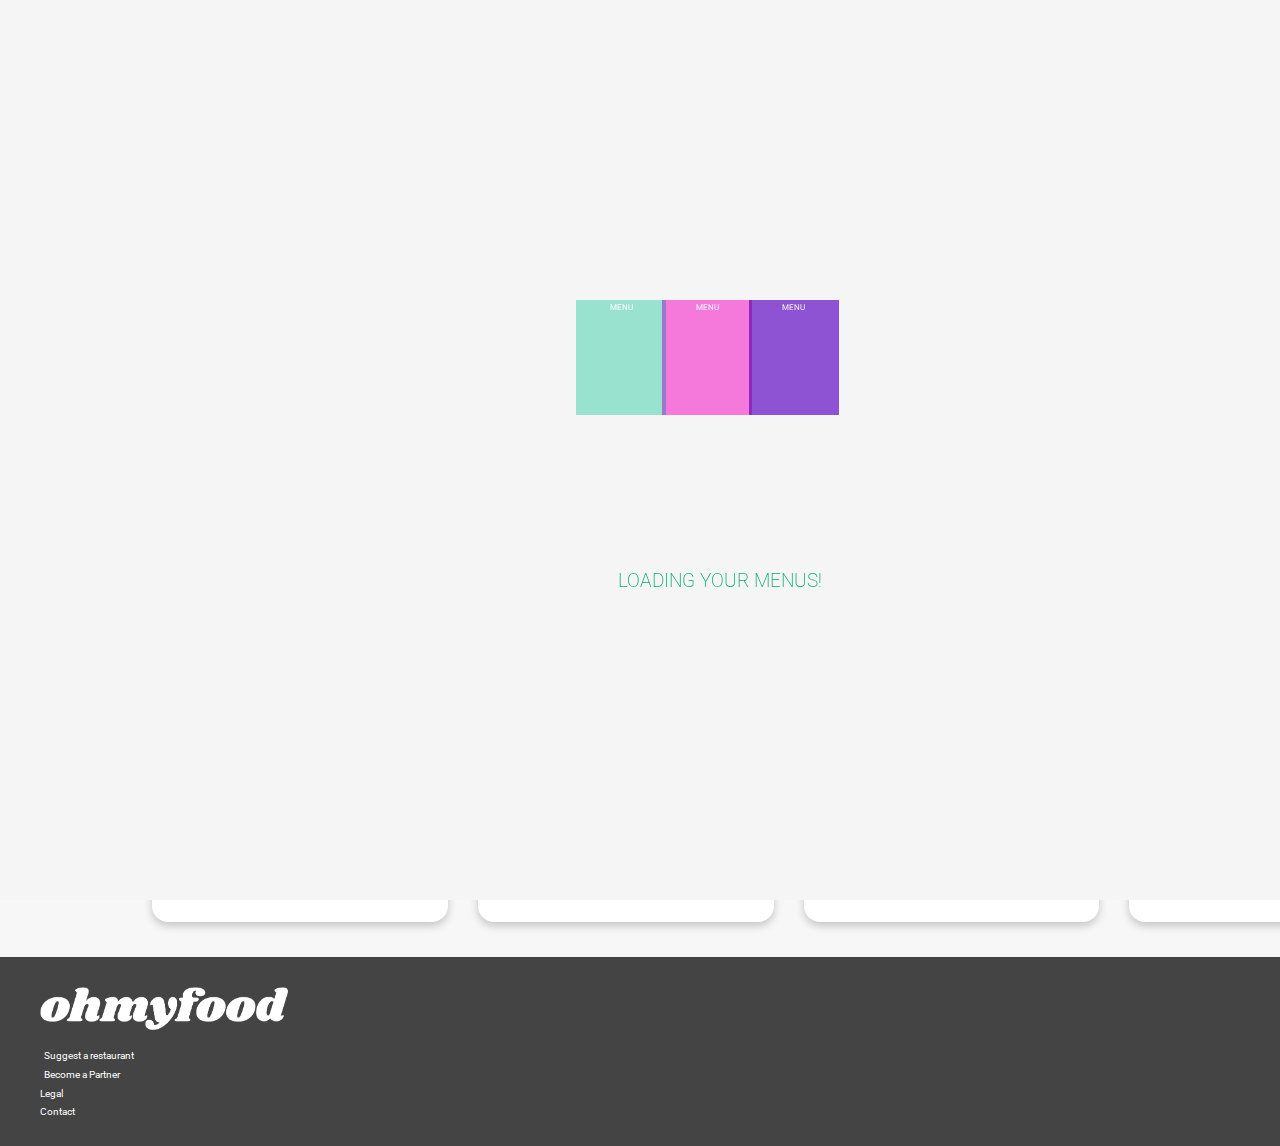
==== ohmyfood/index.html @ a4c2e40f "7-12 post mentor" ====
<!DOCTYPE html>
<html lang="en">
  <head>
    <meta charset="UTF-8" />
    <meta http-equiv="X-UA-Compatible" content="IE=edge" />
    <meta name="viewport" content="width=device-width, initial-scale=1.0" />
    <link href="CSS/main.css" rel="stylesheet" type="text/css" />
    <link rel="preconnect" href="https://fonts.googleapis.com" />
    <link rel="preconnect" href="https://fonts.gstatic.com" crossorigin />
    <link
      href="https://fonts.googleapis.com/css2?family=Roboto:wght@100;400;900&family=Shrikhand&display=swap"
      rel="stylesheet"
    />
    <script
      src="https://kit.fontawesome.com/eb87289c09.js"
      crossorigin="anonymous"
    ></script>
    <title>ohmyfood</title>
  </head>
  <body>        

    <div id="overlay">
         <div id="spinners">
            <p>LOADING YOUR MENUS!</p>
            <div id="spinner"><span>MENU</span></div>
            <div id="spinner-2"><span>MENU</span></div>
            <div id="spinner-3"><span>MENU</span></div>
         </div>
         </div>
  
    <section id="top">
      <header>
        <img src="Images/logo/ohmyfood.png" alt="ohmyfood logo" />
      </header>
      <section id="location">
        <p><i class="fa-solid fa-location-dot"></i>Paris, Belleville</p>
      </section>
      <section id="book-menu">
        <h1>Book the menu you like</h1>
      </section>
      <section id="explore">
        <p>Discover top-of-the-art restaurants we picked for you</p>
        <a href="#" target="_blank" class="button">Explore our restaurants</a>
      </section>
    </section>
    <section id="how-it-works">
      <h1>How it works</h1>
      <button>
        <span>1</span><i class="fa-solid fa-mobile-screen-button"></i>Choose a
        restaurant
      </button>
      <button>
        <span>2</span><i class="fa-solid fa-list-ul"></i>Create your menu
      </button>
      <button>
        <span>3</span><i class="fa-solid fa-store"></i>Go enjoy it at the
        restaurant
      </button>
    </section>
    <section id="restaurants">
      <h1>Restaurants</h1>
      <div id="full-palette">
        <a href="Full-Palate.html">
          <div class="card">
            <img
              src="images/restaurants/jay-wennington-N_Y88TWmGwA-unsplash.jpg"
              alt="Avatar"
              style="width: 100%"
            />
            <div class="container">
              <div class="new">
                <p>New</p>
              </div>
              <h4>
                <b>The Full Palette</b><br />
                <p>New York</p>
              </h4>
              <div class="heart-1"></div>
            </div>
          </div>
        </a>
      </div>
      <div id="enchanted-plate">
        <a href="Enchanted-Plate.html">
          <div class="card">
            <img
              src="images/restaurants/stil-u2Lp8tXIcjw-unsplash.jpg"
              alt="Avatar"
              style="width: 100%"
            />
            <div class="container">
              <div class="new">
                <p>New</p>
              </div>
              <h4>
                <b>The Enchanted Plate</b><br />
                <p>New York</p>
              </h4>
              <div class="heart-1"></div>
            </div>
          </div>
        </a>
      </div>
      <div id="bastille">
        <a href="bastille.html">
          <div class="card">
            <img
              src="images/restaurants/toa-heftiba-DQKerTsQwi0-unsplash.jpg"
              alt="Avatar"
              style="width: 100%"
            />
            <div class="container">
              <h4>
                <b>Bastille</b><br />
                <p>New York</p>
              </h4>
              <div class="heart-1"></div>
            </div>
          </div>
        </a>
      </div>
      <div id="le-gourmand">
        <a href="Le-Gourmand.html">
          <div class="card">
            <img
              src="images/restaurants/louis-hansel-shotsoflouis-qNBGVyOCY8Q-unsplash.jpg"
              alt="Avatar"
              style="width: 100%"
            />
            <div class="container">
              <h4>
                <b>Le Gourmand</b><br />
                <p>New York</p>
              </h4>
              <div class="heart-1"></div>
            </div>
          </div>
        </a>
      </div>
    </section>
    <footer>
      <img src="images/logo/ohmyfood@2x-white.png" alt="ohmyfood logo" />
      <ul>
        <li>
          <i class="fa-solid fa-utensils"></i
          ><a href="">Suggest a restaurant</a>
        </li>
        <li>
          <i class="fa-solid fa-handshake-angle"></i
          ><a href="">Become a Partner</a>
        </li>
        <li><a href="">Legal</a></li>
        <li><a href="mailto:someone@yoursite.com">Contact</a></li>
      </ul>
    </footer>
  </body>
</html>
---- ohmyfood/CSS/main.css ----
/*! normalize.css v8.0.1 | MIT License | github.com/necolas/normalize.css */

html {
  line-height: 1.15;
  -webkit-text-size-adjust: 100%;
}

body {
  margin: 0 auto;
}

main {
  display: flex;
  height: 50%;
}

a {
  text-decoration: none;
}

h1 {
  font-size: 2em;
  margin: 0.67em 0;
}

hr {
  box-sizing: content-box;
  height: 0;
  overflow: visible;
}

pre {
  font-family: monospace, monospace;
  font-size: 1em;
}

a {
  background-color: transparent;
}

abbr[title] {
  border-bottom: 0;
  text-decoration: underline;
  text-decoration: underline dotted;
}

b,
strong {
  font-weight: bolder;
}

code,
kbd,
samp {
  font-family: monospace, monospace;
  font-size: 1em;
}

small {
  font-size: 80%;
}

sub,
sup {
  font-size: 75%;
  line-height: 0;
  position: relative;
  vertical-align: baseline;
}

sub {
  bottom: -0.25em;
}

sup {
  top: -0.5em;
}

img {
  border-style: none;
}

button,
input,
optgroup,
select,
textarea {
  font-family: inherit;
  font-size: 100%;
  line-height: 1.15;
  margin: 0;
}

button,
input {
  overflow: visible;
}

button,
select {
  text-transform: none;
}

button,
[type="button"],
[type="reset"],
[type="submit"] {
  -webkit-appearance: button;
}

button::-moz-focus-inner,
[type="button"]::-moz-focus-inner,
[type="reset"]::-moz-focus-inner,
[type="submit"]::-moz-focus-inner {
  border-style: none;
  padding: 0;
}

button:-moz-focusring,
[type="button"]:-moz-focusring,
[type="reset"]:-moz-focusring,
[type="submit"]:-moz-focusring {
  outline: 1px dotted ButtonText;
}

fieldset {
  padding: 0.35em 0.75em 0.625em;
}

legend {
  box-sizing: border-box;
  color: inherit;
  display: table;
  max-width: 100%;
  padding: 0;
  white-space: normal;
}

progress {
  vertical-align: baseline;
}

textarea {
  overflow: auto;
}

[type="checkbox"],
[type="radio"] {
  box-sizing: border-box;
  padding: 0;
}

[type="number"]::-webkit-inner-spin-button,
[type="number"]::-webkit-outer-spin-button {
  height: auto;
}

[type="search"] {
  -webkit-appearance: textfield;
  outline-offset: -2px;
}

[type="search"]::-webkit-search-decoration {
  -webkit-appearance: none;
}

::-webkit-file-upload-button {
  -webkit-appearance: button;
  font: inherit;
}

details {
  display: block;
}

summary {
  display: list-item;
}

template {
  display: none;
}

[hidden] {
  display: none;
}

/* Box Sizing */

*,
*::before,
*::after {
  box-sizing: border-box;
}

/*----------------------------------------------End Reset-----------------------------------------*/

body {
  width: 390px;
  font-family: "Roboto";
  color: black;
  line-height: 1em;
}

/* animation */

#spinners {
  z-index: 100 !important;
}

#overlay {
  position: fixed;
  animation: fade 0.01s 3s ease-in forwards;
  background-color: whitesmoke;
  width: 390px;
  height: 100%;
  z-index: 200;
}

@keyframes fade {
  0% {
    opacity: 1;
  }

  95% {
    opacity: 1;
  }

  100% {
    opacity: 0;
    z-index: -10;
  }
}

@keyframes spinner {
  0% {
    transform: rotate(-5deg) translateY(0);
  }

  100% {
    transform: rotate(5deg) translateY(45px);
  }
}

#spinners p {
  font-family: "Roboto";
  color: rgb(6, 174, 115);
  text-align: center;
  position: relative;
  top: 650px;
}

#spinner {
  animation: spinner 0.5s alternate infinite ease-in-out;
  width: 90px;
  height: 115px;
  position: absolute;
  top: 500px;
  left: 20%;
  background-color: #99e2d0;
  mix-blend-mode: darken;
}

#spinner-2 {
  animation: spinner 0.5s 0.3s alternate infinite ease-in-out;
  width: 90px;
  height: 115px;
  position: absolute;
  top: 500px;
  left: 40%;
  background-color: #ff79da;
  mix-blend-mode: darken;
}

#spinner-3 {
  animation: spinner 0.5s 0.6s alternate infinite ease-in-out;
  width: 90px;
  height: 115px;
  position: absolute;
  top: 500px;
  left: 60%;
  background-color: #9356dc;
  mix-blend-mode: multiply;
}

#spinner,
#spinner-2,
#spinner-3 {
  animation-fill-mode: backwards;
  font: 300;
  font-size: 0.5em;
  color: white;
  text-align: center;
}

/* animation end */

p {
  font-size: 1.2em;
  font-weight: 200;
  line-height: 1.2em;
}

header {
  text-align: center;
  background-color: white;
}

header img {
  width: 50%;
  padding: 15px;
}

#explore,
#location,
#book-menu {
  text-align: center;
}

#explore p {
  text-align: center;
  padding: 0 30px;
}

#location p {
  background-color: #e6e6e6;
  box-shadow: 0px 2px 2px rgba(0, 0, 0, 0.2) inset;
  padding: 15px 0;
  font-size: small;
  margin-top: 0;
}

#location i {
  position: relative;
  left: -15px;
  font-size: 1.2em;
}

#book-menu {
  background-color: #fafafa;
}

h1 {
  font-size: large;
  padding: 20px;
  font-weight: 500;
}

h3,
h6 {
  font-family: "Roboto";
  font-weight: 500;
  line-height: 1.3;
}

#explore {
  padding-bottom: 30px;
}

#explore p {
  padding: 10px 20px 25px 10px;
}

.button {
  width: 60%;
  height: 60px;
  padding: 10px 20px;
  font-family: "Roboto", sans-serif;
  text-decoration: none;
  color: rgba(255, 255, 255, 0.8);
  border-radius: 30px;
  background: linear-gradient(to bottom, #ff79da 0%, #9356dc 100%);
  box-shadow: 0 1px 1px rgba(0, 0, 0, 0.5);
  cursor: pointer;
  transition: all 0.2s ease-in-out;
}

.button:hover {
  box-shadow: 0 2px 2px 0.5px rgba(0, 0, 0, 1);
  opacity: 0.8;
  color: rgba(255, 255, 255, 1);
}

.order-button {
  padding-bottom: 50px;
  margin: auto;
  text-align: center;
}

#cards {
  margin: 0 auto;
  text-align: left;
  padding: 50px 0px;
  width: auto;
}

#top {
  background-color: rgb(247, 247, 247);
  padding-bottom: 30px;
}

#how-it-works {
  margin-bottom: 50px;
}

#how-it-works button {
  text-align: left;
  display: block;
  margin: 10px auto;
  width: 75%;
  height: 60px;
  padding: 20px;
  font-family: "Roboto", sans-serif;
  text-decoration: none;
  color: rgba(9, 0, 0, 0.8);
  font-size: 0.8em;
  border-radius: 16px;
  border: none;
  background-color: #fafafa;
  box-shadow: 0 1px 1px rgba(0, 0, 0, 0.5);
  cursor: pointer;
  transition: all 0.2s ease-in-out;
}

#how-it-works button:hover {
  background: rgb(245, 221, 254);
  color: #9356dc;
}

#how-it-works span {
  position: relative;
  left: -30px;
  display: inline-block;
  border-radius: 50%;
  width: 25px;
  height: 25px;
  padding: 5px;
  background: #9356dc;
  color: rgb(255, 255, 255);
  text-align: center;
}

#how-it-works i {
  padding-right: 10px;
}

#restaurants {
  background-color: rgb(247, 247, 247);
  padding: 20px 0;
}

.card img {
  border-radius: 16px 16px 0 0;
  height: 150px;
  /* width: 90%; */
  object-fit: cover;
  max-width: 100%;
}

.card {
  background-color: rgb(255, 255, 255);
  border-radius: 16px;
  margin: 15px;
  box-shadow: 0 4px 8px 0 rgba(0, 0, 0, 0.2);
  transition: all 0.3s;
  transform: translateY(0%);
}

.card:hover {
  transform: translateY(-2%);
}

.card .container {
  padding: 10px 10px;
  line-height: 0.5em;
}

.card h4 {
  font-size: 1em;
  margin: 0.1em 0;
  color: black;
  font-weight: 400;
}

.card p {
  font-size: 0.8em;
  font-weight: 200;
}

.new p {
  position: absolute;
  top: 10px;
  right: 20px;
  width: 75px;
  height: 25px;
  color: green;
  text-align: center;
  line-height: 2em;
  background-color: #99e2d0;
}

.heart-1 {
  position: absolute;
  bottom: 20px;
  right: 10px;
  background-color: rgb(198, 198, 198);
  width: 24px;
  height: 24px;
  clip-path: path(
    "M12 4.419c-2.826-5.695-11.999-4.064-11.999 3.27 0 7.27 9.903 10.938 11.999 15.311 2.096-4.373 12-8.041 12-15.311 0-7.327-9.17-8.972-12-3.27z"
  );
  bottom: 30px;
  right: 20px;
  background-size: 200% 200%;
  transition: background-position 300ms, color 300ms ease,
    border-color 300ms ease;
}

.heart-1:hover {
  background-image: linear-gradient(to top, #9356dc 10%, #ff79da 60%);
  background-position: 0 100%;
  transition: background-position 200ms, color 200ms ease;
}

.type {
  position: absolute;
  line-height: 0.7em;
  padding: 5px 20px;
}

.type h1 {
  font-size: 0.8em;
  padding: 0px;
}
.type p {
  font-size: 0.6em;
}

footer {
  height: 15%;
  background-color: rgb(68, 68, 68);
  padding: 10px 0 10px 0;
}

footer img {
  display: block;
  width: 25%;
  padding-left: 40px;
  margin-top: 20px;
}

footer ul {
  list-style-type: none;
}

footer ul a {
  text-decoration: none;
  font-size: 0.6em;
  color: white;
}

.fa-utensils,
.fa-handshake-angle {
  color: white;
  font-size: 0.2em;
  padding-right: 4px;
}

@media only screen and (min-width: 391px) {
  body {
    width: 820px;
  }
  #overlay {
    position: fixed;
    animation: fade 0.01s 3s ease-in forwards;
    background-color: whitesmoke;
    width: 820px;
    height: 100%;
    z-index: 200;
  }
  #spinner {
    top: 300px;
    left: 35%;
  }
  #spinner-2 {
    top: 300px;
    left: 44%;
  }
  #spinner-3 {
    top: 300px;
    left: 53%;
  }

  #spinners p {
    font-family: "Roboto";
    color: rgb(6, 174, 115);
    text-align: center;
    position: relative;
    top: 550px;
  }
}

@media only screen and (min-width: 821px) {
  body {
    width: 1440px;
  }
  #overlay {
    position: fixed;
    animation: fade 0.01s 3s ease-in forwards;
    background-color: whitesmoke;
    width: 1440px;
    height: 100%;
    z-index: 200;
  }

  #spinner {
    top: 300px;
    left: 40%;
  }
  #spinner-2 {
    top: 300px;
    left: 46%;
  }
  #spinner-3 {
    top: 300px;
    left: 52%;
  }

  #spinners p {
    font-family: "Roboto";
    color: rgb(6, 174, 115);
    text-align: center;
    position: relative;
    top: 550px;
  }

  header img {
    width: 20%;
  }
  footer img {
    width: 20%;
  }

  #how-it-works button {
    width: 50%;
  }

  #restaurants {
    display: flex;
  }
  #restaurants [id] {
    width: 400px;
  }
}
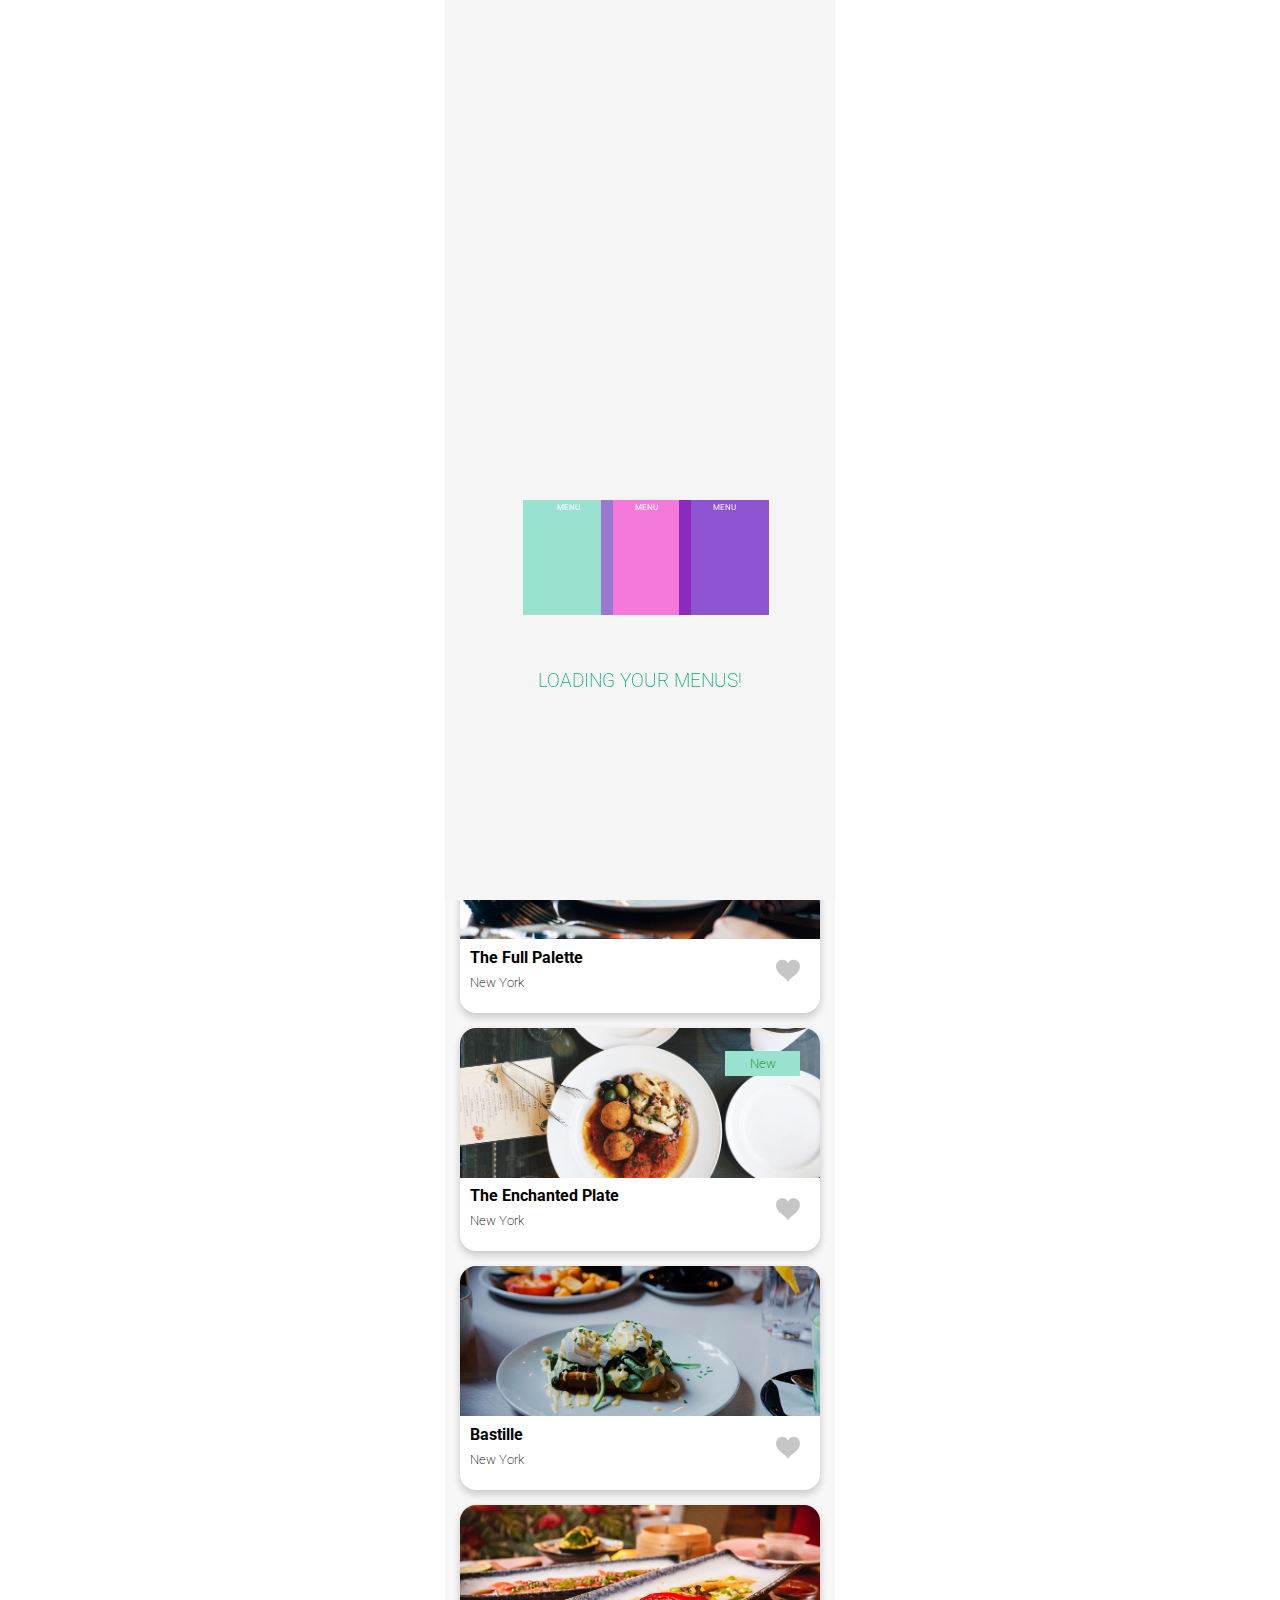
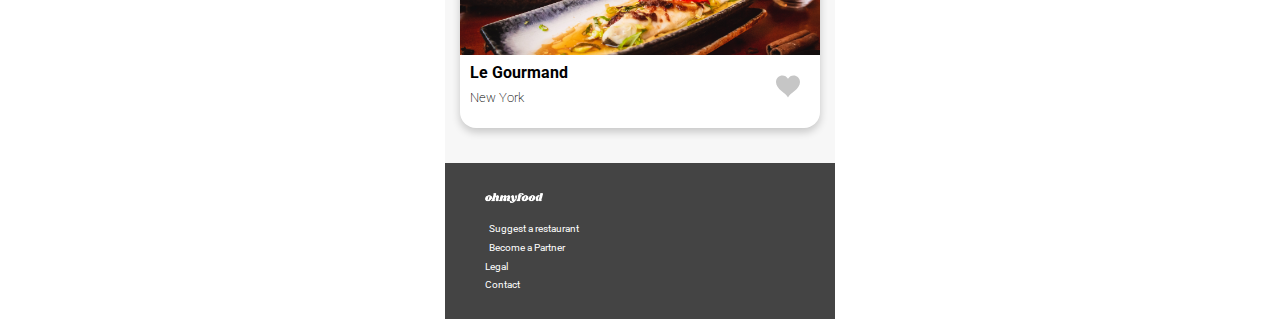
==== commit 44d8d1e9: "7-12 post mentor" ====
--- a/ohmyfood/index.html
+++ b/ohmyfood/index.html
@@ -1,157 +1,138 @@
 <!DOCTYPE html>
 <html lang="en">
-  <head>
-    <meta charset="UTF-8" />
-    <meta http-equiv="X-UA-Compatible" content="IE=edge" />
-    <meta name="viewport" content="width=device-width, initial-scale=1.0" />
-    <link href="CSS/main.css" rel="stylesheet" type="text/css" />
-    <link rel="preconnect" href="https://fonts.googleapis.com" />
-    <link rel="preconnect" href="https://fonts.gstatic.com" crossorigin />
-    <link
-      href="https://fonts.googleapis.com/css2?family=Roboto:wght@100;400;900&family=Shrikhand&display=swap"
-      rel="stylesheet"
-    />
-    <script
-      src="https://kit.fontawesome.com/eb87289c09.js"
-      crossorigin="anonymous"
-    ></script>
-    <title>ohmyfood</title>
-  </head>
-  <body>        
 
-    <div id="overlay">
-         <div id="spinners">
-            <p>LOADING YOUR MENUS!</p>
-            <div id="spinner"><span>MENU</span></div>
-            <div id="spinner-2"><span>MENU</span></div>
-            <div id="spinner-3"><span>MENU</span></div>
-         </div>
-         </div>
-  
-    <section id="top">
-      <header>
-        <img src="Images/logo/ohmyfood.png" alt="ohmyfood logo" />
-      </header>
-      <section id="location">
-        <p><i class="fa-solid fa-location-dot"></i>Paris, Belleville</p>
-      </section>
-      <section id="book-menu">
-        <h1>Book the menu you like</h1>
-      </section>
-      <section id="explore">
-        <p>Discover top-of-the-art restaurants we picked for you</p>
-        <a href="#" target="_blank" class="button">Explore our restaurants</a>
-      </section>
+<head>
+  <meta charset="UTF-8" />
+  <meta http-equiv="X-UA-Compatible" content="IE=edge" />
+  <meta name="viewport" content="width=device-width, initial-scale=1.0" />
+  <link href="CSS/main.css" rel="stylesheet" type="text/css" />
+  <link rel="preconnect" href="https://fonts.googleapis.com" />
+  <link rel="preconnect" href="https://fonts.gstatic.com" crossorigin />
+  <link href="https://fonts.googleapis.com/css2?family=Roboto:wght@100;400;900&family=Shrikhand&display=swap"
+    rel="stylesheet" />
+  <script src="https://kit.fontawesome.com/eb87289c09.js" crossorigin="anonymous"></script>
+  <title>ohmyfood</title>
+</head>
+
+<body>
+
+  <div id="overlay">
+    <div id="spinners">
+      <p>LOADING YOUR MENUS!</p>
+      <div id="spinner"><span>MENU</span></div>
+      <div id="spinner-2"><span>MENU</span></div>
+      <div id="spinner-3"><span>MENU</span></div>
+    </div>
+  </div>
+
+  <section id="top">
+    <header>
+      <img src="Images/logo/ohmyfood.png" alt="ohmyfood logo" />
+    </header>
+    <section id="location">
+      <p><i class="fa-solid fa-location-dot"></i>Paris, Belleville</p>
     </section>
-    <section id="how-it-works">
-      <h1>How it works</h1>
-      <button>
-        <span>1</span><i class="fa-solid fa-mobile-screen-button"></i>Choose a
-        restaurant
-      </button>
-      <button>
-        <span>2</span><i class="fa-solid fa-list-ul"></i>Create your menu
-      </button>
-      <button>
-        <span>3</span><i class="fa-solid fa-store"></i>Go enjoy it at the
-        restaurant
-      </button>
+    <section id="book-menu">
+      <h1>Book the menu you like</h1>
     </section>
-    <section id="restaurants">
-      <h1>Restaurants</h1>
-      <div id="full-palette">
-        <a href="Full-Palate.html">
-          <div class="card">
-            <img
-              src="images/restaurants/jay-wennington-N_Y88TWmGwA-unsplash.jpg"
-              alt="Avatar"
-              style="width: 100%"
-            />
-            <div class="container">
-              <div class="new">
-                <p>New</p>
-              </div>
-              <h4>
-                <b>The Full Palette</b><br />
-                <p>New York</p>
-              </h4>
-              <div class="heart-1"></div>
+    <section id="explore">
+      <p>Discover top-of-the-art restaurants we picked for you</p>
+      <a href="#" target="_blank" class="button">Explore our restaurants</a>
+    </section>
+  </section>
+  <section id="how-it-works">
+    <h1>How it works</h1>
+    <button>
+      <span>1</span><i class="fa-solid fa-mobile-screen-button"></i>Choose a
+      restaurant
+    </button>
+    <button>
+      <span>2</span><i class="fa-solid fa-list-ul"></i>Create your menu
+    </button>
+    <button>
+      <span>3</span><i class="fa-solid fa-store"></i>Go enjoy it at the
+      restaurant
+    </button>
+  </section>
+  <section id="restaurants">
+    <h1>Restaurants</h1>
+    <div id="full-palette">
+      <a href="Full-Palate.html">
+        <div class="card">
+          <img src="images/restaurants/jay-wennington-N_Y88TWmGwA-unsplash.jpg" alt="Avatar" style="width: 100%" />
+          <div class="container">
+            <div class="new">
+              <p>New</p>
             </div>
+            <h4>
+              <b>The Full Palette</b><br />
+              <p>New York</p>
+            </h4>
+            <div class="heart-1"></div>
           </div>
-        </a>
-      </div>
-      <div id="enchanted-plate">
-        <a href="Enchanted-Plate.html">
-          <div class="card">
-            <img
-              src="images/restaurants/stil-u2Lp8tXIcjw-unsplash.jpg"
-              alt="Avatar"
-              style="width: 100%"
-            />
-            <div class="container">
-              <div class="new">
-                <p>New</p>
-              </div>
-              <h4>
-                <b>The Enchanted Plate</b><br />
-                <p>New York</p>
-              </h4>
-              <div class="heart-1"></div>
+        </div>
+      </a>
+    </div>
+    <div id="enchanted-plate">
+      <a href="Enchanted-Plate.html">
+        <div class="card">
+          <img src="images/restaurants/stil-u2Lp8tXIcjw-unsplash.jpg" alt="Avatar" style="width: 100%" />
+          <div class="container">
+            <div class="new">
+              <p>New</p>
             </div>
+            <h4>
+              <b>The Enchanted Plate</b><br />
+              <p>New York</p>
+            </h4>
+            <div class="heart-1"></div>
           </div>
-        </a>
-      </div>
-      <div id="bastille">
-        <a href="bastille.html">
-          <div class="card">
-            <img
-              src="images/restaurants/toa-heftiba-DQKerTsQwi0-unsplash.jpg"
-              alt="Avatar"
-              style="width: 100%"
-            />
-            <div class="container">
-              <h4>
-                <b>Bastille</b><br />
-                <p>New York</p>
-              </h4>
-              <div class="heart-1"></div>
-            </div>
+        </div>
+      </a>
+    </div>
+    <div id="bastille">
+      <a href="bastille.html">
+        <div class="card">
+          <img src="images/restaurants/toa-heftiba-DQKerTsQwi0-unsplash.jpg" alt="Avatar" style="width: 100%" />
+          <div class="container">
+            <h4>
+              <b>Bastille</b><br />
+              <p>New York</p>
+            </h4>
+            <div class="heart-1"></div>
           </div>
-        </a>
-      </div>
-      <div id="le-gourmand">
-        <a href="Le-Gourmand.html">
-          <div class="card">
-            <img
-              src="images/restaurants/louis-hansel-shotsoflouis-qNBGVyOCY8Q-unsplash.jpg"
-              alt="Avatar"
-              style="width: 100%"
-            />
-            <div class="container">
-              <h4>
-                <b>Le Gourmand</b><br />
-                <p>New York</p>
-              </h4>
-              <div class="heart-1"></div>
-            </div>
+        </div>
+      </a>
+    </div>
+    <div id="le-gourmand">
+      <a href="Le-Gourmand.html">
+        <div class="card">
+          <img src="images/restaurants/louis-hansel-shotsoflouis-qNBGVyOCY8Q-unsplash.jpg" alt="Avatar"
+            style="width: 100%" />
+          <div class="container">
+            <h4>
+              <b>Le Gourmand</b><br />
+              <p>New York</p>
+            </h4>
+            <div class="heart-1"></div>
           </div>
-        </a>
-      </div>
-    </section>
-    <footer>
-      <img src="images/logo/ohmyfood@2x-white.png" alt="ohmyfood logo" />
-      <ul>
-        <li>
-          <i class="fa-solid fa-utensils"></i
-          ><a href="">Suggest a restaurant</a>
-        </li>
-        <li>
-          <i class="fa-solid fa-handshake-angle"></i
-          ><a href="">Become a Partner</a>
-        </li>
-        <li><a href="">Legal</a></li>
-        <li><a href="mailto:someone@yoursite.com">Contact</a></li>
-      </ul>
-    </footer>
-  </body>
-</html>
+        </div>
+      </a>
+    </div>
+  </section>
+  <footer>
+    <img src="images/logo/ohmyfood@2x-white.png" alt="ohmyfood logo" />
+    <ul>
+      <li>
+        <i class="fa-solid fa-utensils"></i><a href="">Suggest a restaurant</a>
+      </li>
+      <li>
+        <i class="fa-solid fa-handshake-angle"></i><a href="">Become a Partner</a>
+      </li>
+      <li><a href="">Legal</a></li>
+      <li><a href="mailto:someone@yoursite.com">Contact</a></li>
+    </ul>
+  </footer>
+</body>
+
+</html>--- a/ohmyfood/CSS/main.css
+++ b/ohmyfood/CSS/main.css
@@ -532,6 +532,7 @@
   font-size: 0.8em;
   padding: 0px;
 }
+
 .type p {
   font-size: 0.6em;
 }
@@ -566,7 +567,7 @@
   padding-right: 4px;
 }
 
-@media only screen and (min-width: 391px) {
+/* @media only screen and (min-width: 391px) {
   body {
     width: 820px;
   }
@@ -651,4 +652,4 @@
   #restaurants [id] {
     width: 400px;
   }
-}
+} */
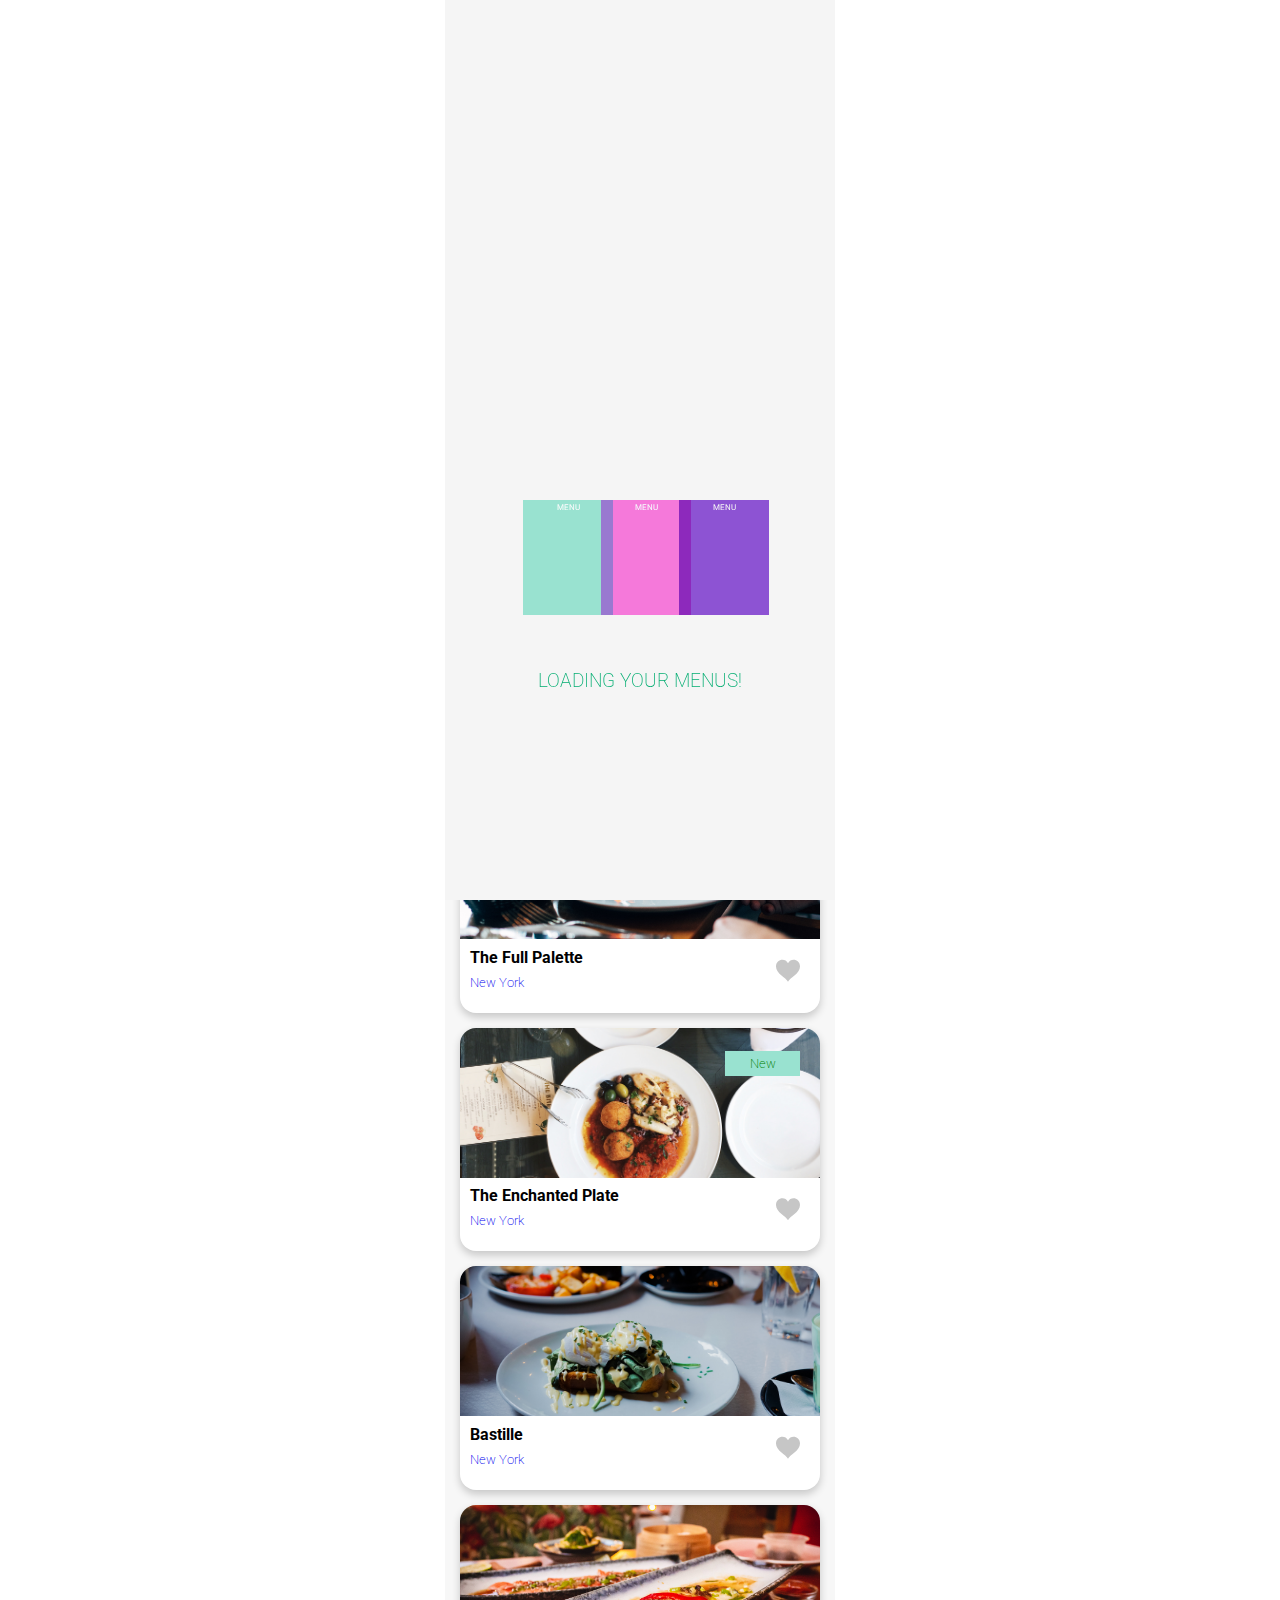
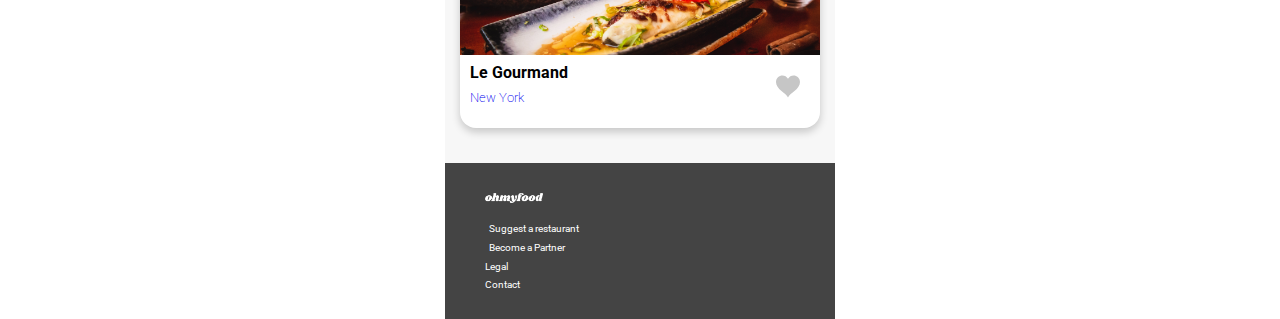
==== commit 1621479c: "Final validated" ====
--- a/ohmyfood/index.html
+++ b/ohmyfood/index.html
@@ -15,7 +15,6 @@
 </head>
 
 <body>
-
   <div id="overlay">
     <div id="spinners">
       <p>LOADING YOUR MENUS!</p>
@@ -24,7 +23,6 @@
       <div id="spinner-3"><span>MENU</span></div>
     </div>
   </div>
-
   <section id="top">
     <header>
       <img src="Images/logo/ohmyfood.png" alt="ohmyfood logo" />
@@ -66,8 +64,8 @@
             </div>
             <h4>
               <b>The Full Palette</b><br />
-              <p>New York</p>
             </h4>
+            <p>New York</p>
             <div class="heart-1"></div>
           </div>
         </div>
@@ -83,8 +81,8 @@
             </div>
             <h4>
               <b>The Enchanted Plate</b><br />
-              <p>New York</p>
             </h4>
+            <p>New York</p>
             <div class="heart-1"></div>
           </div>
         </div>
@@ -97,8 +95,8 @@
           <div class="container">
             <h4>
               <b>Bastille</b><br />
-              <p>New York</p>
             </h4>
+            <p>New York</p>
             <div class="heart-1"></div>
           </div>
         </div>
@@ -112,8 +110,8 @@
           <div class="container">
             <h4>
               <b>Le Gourmand</b><br />
-              <p>New York</p>
             </h4>
+            <p>New York</p>
             <div class="heart-1"></div>
           </div>
         </div>
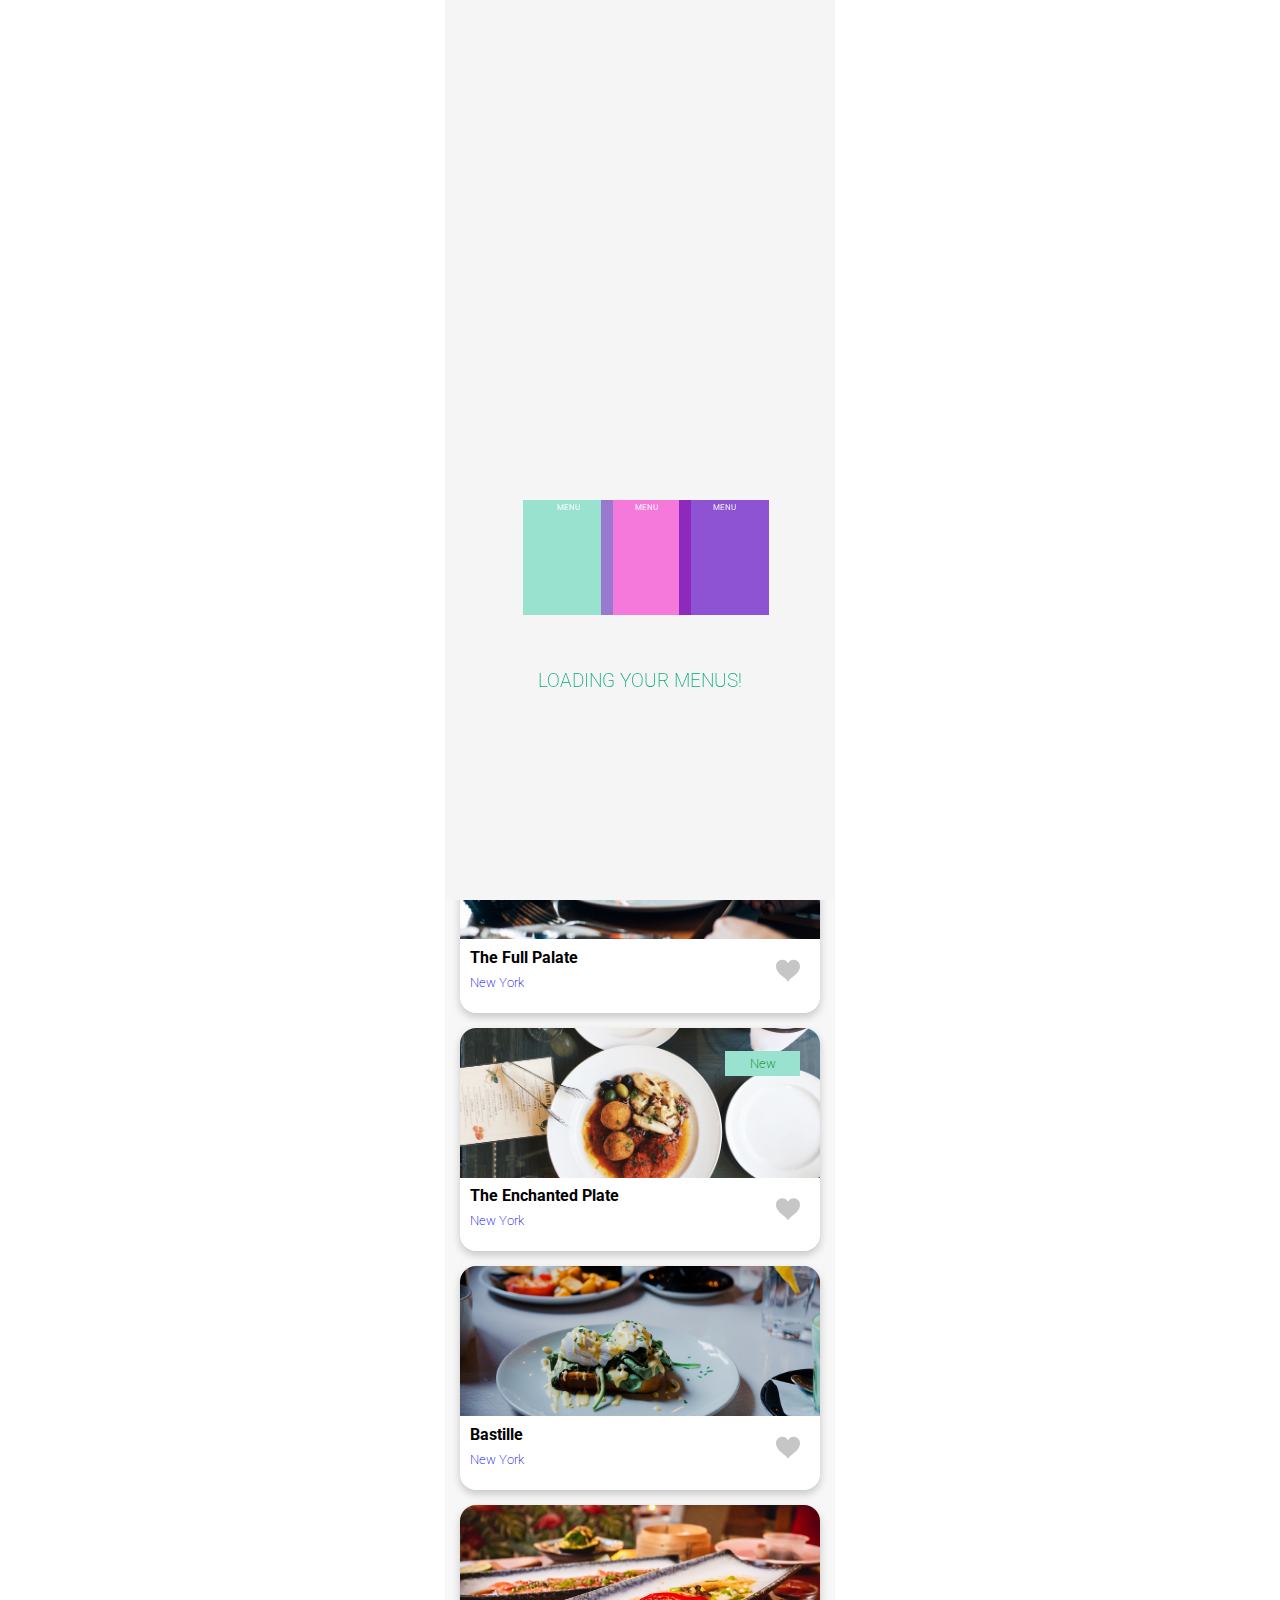
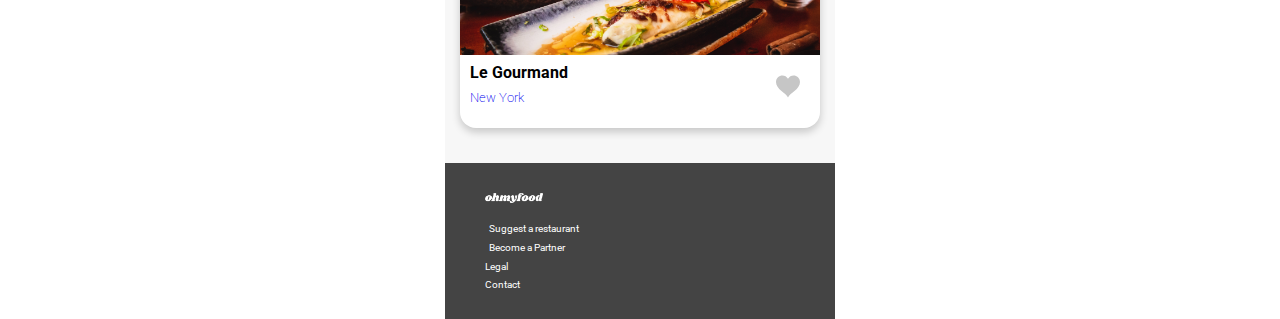
==== commit 81b030c0: "Pre-assessment Final" ====
--- a/ohmyfood/index.html
+++ b/ohmyfood/index.html
@@ -54,7 +54,7 @@
   </section>
   <section id="restaurants">
     <h1>Restaurants</h1>
-    <div id="full-palette">
+    <div id="full-palate">
       <a href="Full-Palate.html">
         <div class="card">
           <img src="images/restaurants/jay-wennington-N_Y88TWmGwA-unsplash.jpg" alt="Avatar" style="width: 100%" />
@@ -63,7 +63,7 @@
               <p>New</p>
             </div>
             <h4>
-              <b>The Full Palette</b><br />
+              <b>The Full Palate</b><br />
             </h4>
             <p>New York</p>
             <div class="heart-1"></div>
